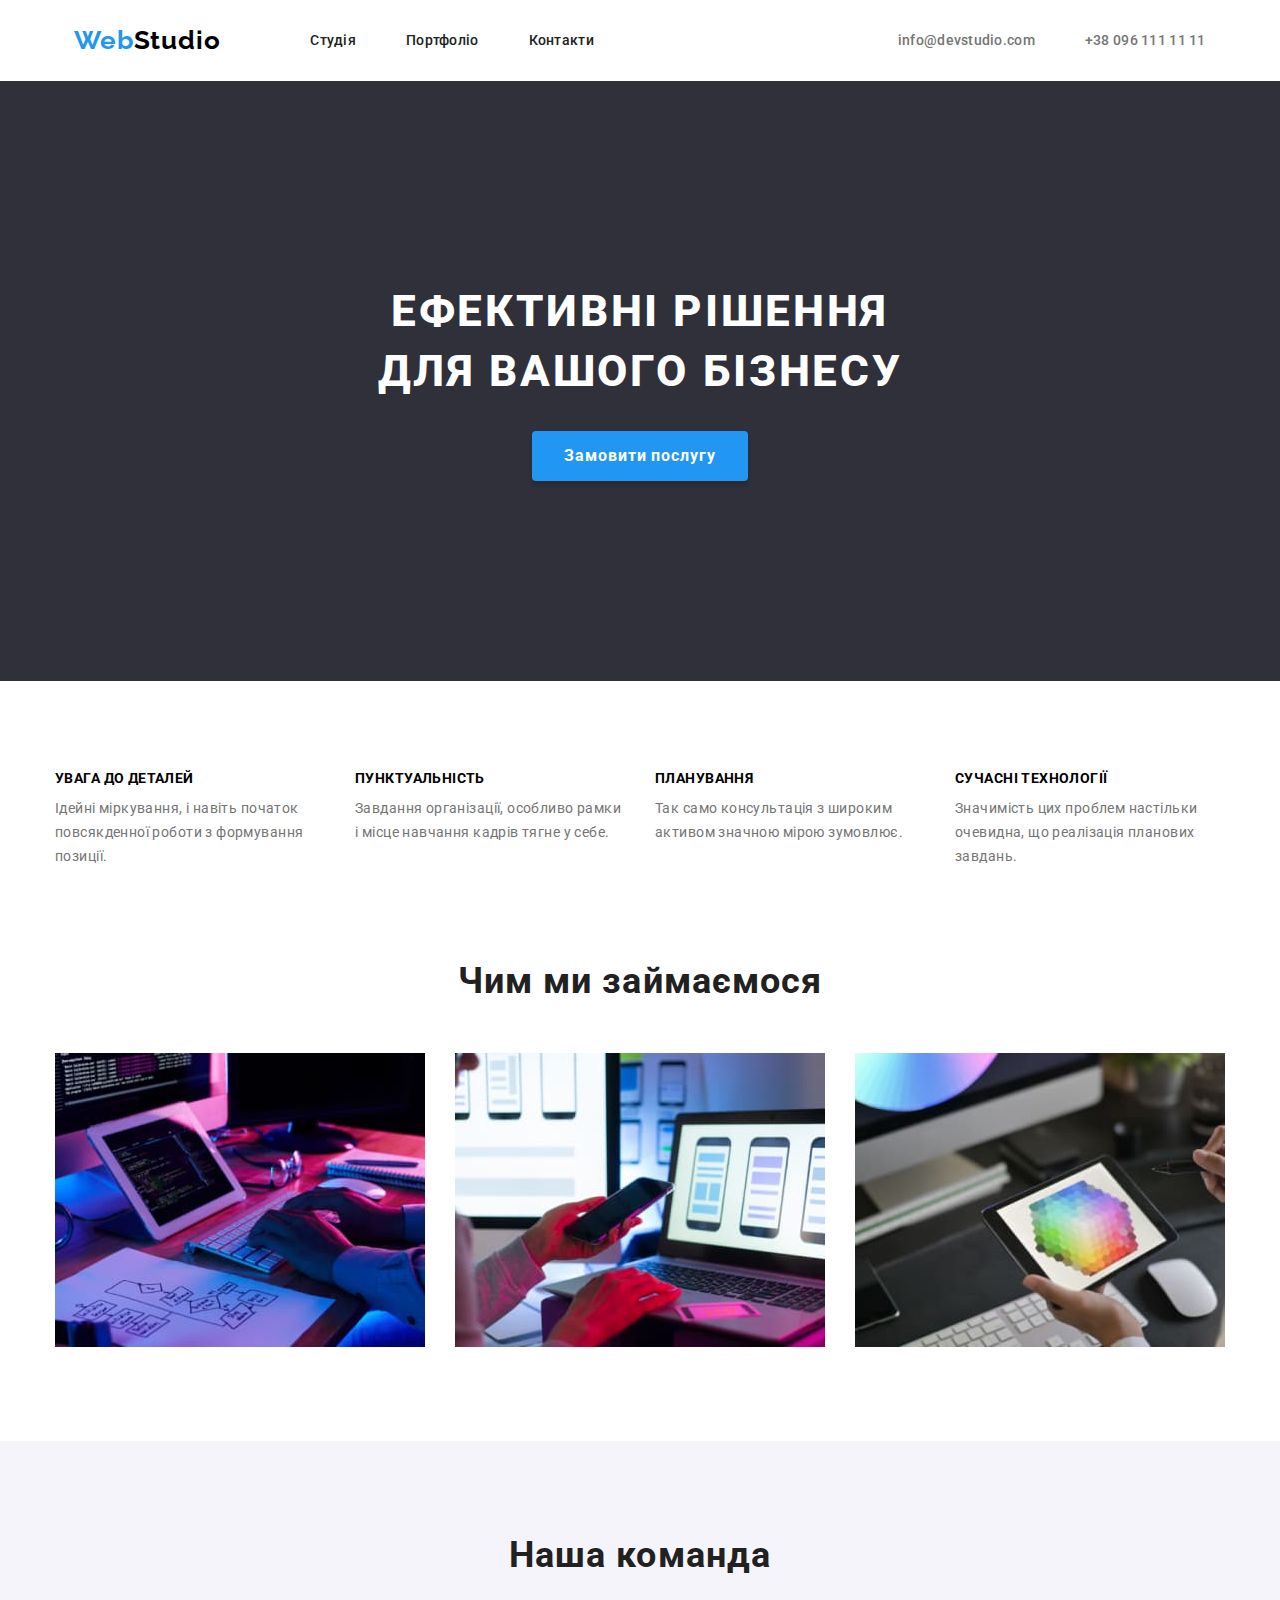
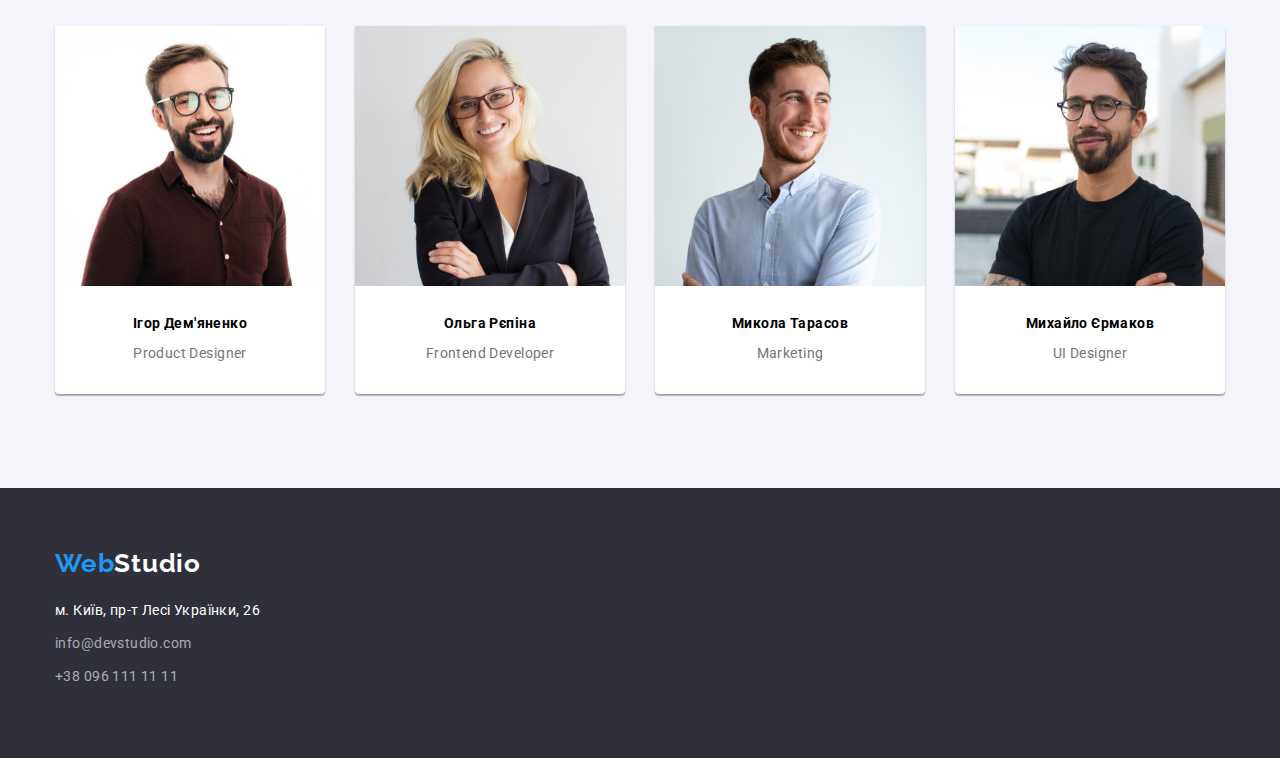
==== index.html @ 8b3acb54 "updated" ====
<!DOCTYPE html>
<html lang="uk">
  <head>
    <meta charset="UTF-8" />
    <meta http-equiv="X-UA-Compatible" content="IE=edge" />
    <meta name="viewport" content="width=device-width, initial-scale=1.0" />
    <title>WebStudio</title>
    <link rel="stylesheet" href="./css/modern-normalize.css" />
    <link rel="stylesheet" href="./css/styles.css" />
    <link rel="preconnect" href="https://fonts.googleapis.com" />
    <link rel="preconnect" href="https://fonts.gstatic.com" crossorigin />
    <link
      href="https://fonts.googleapis.com/css2?family=Raleway:wght@700&family=Roboto:wght@400;500;700;900&display=swap"
      rel="stylesheet"
    />
  </head>
  <body>
    <header class="page-header">
      <div class="container-header">
        <a class="header-logo" href="./index.html"
          ><span style="color: #2196f3">Web</span>Studio</a
        >
        <nav>
          <ul class="header-nav">
            <li class="header-li list">
              <a class="header-link" href="./index.html">Студія</a>
            </li>
            <li class="header-li list">
              <a class="header-link" href="./portfolio.html">Портфоліо</a>
            </li>
            <li class="header-li list">
              <a class="header-link" href="#contacts">Контакти</a>
            </li>
          </ul>
          <ul class="header-contacts">
            <li class="header-contacts-li list">
              <a class="header-contacts-link" href="mailto:info@devstudio.com"
                >info@devstudio.com</a
              >
            </li>
            <li class="header-contacts-li list">
              <a class="header-contacts-link" href="tel:+380961111111"
                >+38 096 111 11 11</a
              >
            </li>
          </ul>
        </nav>
      </div>
    </header>
    <main>
      <div class="container-main">
        <section class="main-section">
          <h1>
            Ефективні рішення<br />
            для вашого бізнесу
          </h1>
          <button class="main-button" type="button">Замовити послугу</button>
        </section>
      </div>
      <section class="features-section">
        <div class="container-features">
          <h2 class="visually-hidden">Наші особливості</h2>
          <ul class="features-section-ul">
            <li class="features-section-li list">
              <h3>Увага до деталей</h3>
              <p>
                Ідейні міркування, і навіть початок повсякденної роботи з
                формування позиції.
              </p>
            </li>
            <li class="features-section-li list">
              <h3>Пунктуальність</h3>
              <p>
                Завдання організації, особливо рамки і місце навчання кадрів
                тягне у себе.
              </p>
            </li>
            <li class="features-section-li list">
              <h3>Планування</h3>
              <p>
                Так само консультація з широким активом значною мірою зумовлює.
              </p>
            </li>
            <li class="features-section-li list">
              <h3>Сучасні технології</h3>
              <p>
                Значимість цих проблем настільки очевидна, що реалізація
                планових завдань.
              </p>
            </li>
          </ul>
        </div>
      </section>
      <section class="img-items">
        <h2>Чим ми займаємося</h2>
        <div class="img-container">
          <ul class="img-ul list">
            <li>
              <img
                src="./images/img1.jpg"
                alt="Зображення компьютеру планшету та клавіатури"
                width="370"
              />
            </li>
            <li>
              <img
                src="./images/img2.jpg"
                alt="Зображення телефону та екрану компьютера"
                width="370"
              />
            </li>
            <li>
              <img
                src="./images/img3.jpg"
                alt="Зображення планшету"
                width="370"
              />
            </li>
          </ul>
        </div>
      </section>
      <section class="team-section">
        <h2>Наша команда</h2>
        <div class="team-container">
          <ul class="team-section-ul">
            <li class="team-section-li list">
              <img
                src="./images/img4.jpg"
                alt="Фото Ігорф Дем'яненко"
                width="270"
              />
              <div class="team-member-div">
                <h3>Ігор Дем'яненко</h3>
                <p>Product Designer</p>
              </div>
            </li>
            <li class="team-section-li list">
              <img
                src="./images/img5.jpg"
                alt="Фото Ольги Рєпіної"
                width="270"
              />
              <div class="team-member-div">
                <h3>Ольга Рєпіна</h3>
                <p>Frontend Developer</p>
              </div>
            </li>
            <li class="team-section-li list">
              <img
                src="./images/img6.jpg"
                alt="Фото Миколи Тарасова"
                width="270"
              />
              <div class="team-member-div">
                <h3>Микола Тарасов</h3>
                <p>Marketing</p>
              </div>
            </li>
            <li class="team-section-li list">
              <img
                src="./images/img7.jpg"
                alt="Фото Михайла Єрмакова"
                width="270"
              />
              <div class="team-member-div">
                <h3>Михайло Єрмаков</h3>
                <p>UI Designer</p>
              </div>
            </li>
          </ul>
        </div>
      </section>
    </main>
    <footer>
      <div class="container-footer">
        <a class="logo-footer" href="./index.html"
          ><span style="color: #2196f3">Web</span>Studio</a
        >
        <address>
          <ul class="footer-ul" id="contacts">
            <li class="footer-li list">
              <a
                class="footer-address"
                href="https://goo.gl/maps/fCmVy85zuMWWHmQd8"
                target="_blank"
                rel="noopener noreferrer nofollow"
                >м. Київ, пр-т Лесі Українки, 26</a
              >
            </li>
            <li class="footer-li list">
              <a class="footer-link" href="mailto:info@devstudio.com"
                >info@devstudio.com</a
              >
            </li>
            <li class="footer-li list">
              <a class="footer-link" href="tel:+380961111111"
                >+38 096 111 11 11</a
              >
            </li>
          </ul>
        </address>
      </div>
    </footer>
  </body>
</html>
---- css/styles.css ----
body {
  font-family: "Roboto", sans-serif;
  height: 100%;
  background-color: white;
}
p,
h1,
h2,
h3,
h4,
h5,
h6 {
  margin: 0;
}
ul,
ol {
  margin: 0;
  padding-left: 0;
}
button {
  cursor: pointer;
}
address {
  font-style: normal;
}
img {
  display: block;
  max-width: 100%;
  height: auto;
}

.page-header {
  padding-top: 25px;
  padding-bottom: 25px;
}

.container-header {
  width: 1200px;
  padding-left: 15px;
  padding-right: 15px;
  margin: 0 auto;
  display: flex;
  justify-content: center;
  align-items: center;
  box-sizing: border-box;
}

.list {
  list-style: none;
}

.header-logo {
  text-decoration: none;
  font-family: "Raleway";
  font-weight: 700;
  font-size: 26px;
  line-height: 1.19;
  letter-spacing: 0.03em;
  color: #000;
}

.header-link {
  font-weight: 500;
  font-size: 14px;
  line-height: 1.14;
  letter-spacing: 0.02em;
  color: #212121;
  text-decoration: none;
}
.header-link:hover,
.header-link:focus {
  color: #2196f3;
}

.header-nav {
  box-sizing: border-box;
  margin-left: 90px;
  display: inline-flex;
  gap: 50px;
}

.header-li {
  display: inline; /* Отображать как строчный элемент */
}
.header-contacts {
  box-sizing: border-box;
  margin-left: 300px;
  display: inline-flex;
  gap: 50px;
}
.header-contacts-li {
  display: inline; /* Отображать как строчный элемент */
}
.header-contacts-link {
  font-weight: 500;
  font-size: 14px;
  line-height: 1.14;
  letter-spacing: 0.02em;
  color: #757575;
  text-decoration: none;
}
.header-contacts-link:hover,
.header-contacts-link:focus {
  color: #2196f3;
}
.line-header {
  border-bottom: 1px solid #ececec;
}
.nav-header {
  display: flex;
  justify-content: space-between;
}
.main-section {
  display: block;
  align-items: center;
  background-color: #2f303a;
  width: 100%;
  height: 600px;
  padding-top: 200px;
  padding-bottom: 200px;
}
.main-section > h1 {
  font-style: normal;
  font-weight: 800;
  font-size: 44px;
  line-height: calc(60 / 44);
  letter-spacing: 0.06em;
  color: white;
  text-transform: uppercase;
  text-align: center;
  margin-bottom: 30px;
}
.main-button {
  font-weight: 700;
  font-size: 16px;
  line-height: 1.87;
  /* identical to box height, or 188% */
  text-align: center;
  letter-spacing: 0.06em;
  color: white;
  margin: 0 auto;
  display: block;
  min-width: 216px;
  height: 50px;
  background: #2196f3;
  box-shadow: 0px 4px 4px rgba(0, 0, 0, 0.15);
  border-radius: 4px;
  border: none;
}

h2 {
  font-weight: 700;
  font-size: 36px;
  line-height: 1.16;
  text-align: center;
  letter-spacing: 0.03em;
  color: #212121;
}
h3 {
  font-style: normal;
  font-weight: 700;
  font-size: 14px;
  line-height: 1.14;
  letter-spacing: 0.03em;
  text-transform: uppercase;
}

.team-section-li > h3 {
  font-style: normal;
  font-weight: 500;
  font-size: 16px;
  line-height: calc(19 / 16);
  /* identical to box height */

  text-align: center;
  letter-spacing: 0.03em;

  color: #212121;
  text-transform: capitalize;
}

p {
  font-style: normal;
  font-weight: 400;
  font-size: 14px;
  line-height: 1.71;
  letter-spacing: 0.03em;
  color: #757575;
}

.team-section-li > p {
  font-weight: 400;
  font-size: 16px;
  line-height: calc(19 / 16);
  text-align: center;
  letter-spacing: 0.03em;

  color: #757575;
}
.container-features {
  width: 1200px;
  margin: 0 auto;
  display: flex;
  justify-content: center;
  align-items: center;
  box-sizing: border-box;
  padding-left: 15px;
  padding-right: 15px;
}

.features-section {
  padding-top: 90px;
  padding-bottom: 90px;
}

.features-section-ul {
  display: flex;
  flex-direction: row;
  justify-content: center;
  align-items: flex-start;
  height: 100px;
}
.features-section-li {
  width: 270px;
  margin-left: 30px;
}

.features-section-li:first-child {
  margin-left: 0;
}

.features-section-li > h3 {
  margin-bottom: 10px;
}

.img-container {
  width: 1200px;
  margin: 0 auto;
  display: flex;
  justify-content: center;
  align-items: center;
  box-sizing: border-box;
  padding-left: 15px;
  padding-right: 15px;
}

.a-img-portfolio > h3 {
  font-weight: 700;
  font-size: 18px;
  line-height: calc(36 / 18);
  /* identical to box height, or 200% */
  letter-spacing: 0.06em;
  color: #212121;
}
.a-img-portfolio > p {
  font-weight: 400;
  font-size: 16px;
  line-height: calc(30 / 16);
  letter-spacing: 0.03em;
  color: #757575;
}
.img-items {
  padding-bottom: 94px;
}
.img-items > h2 {
  margin-bottom: 50px;
}
.img-ul {
  display: flex;
  flex-direction: row;
  justify-content: center;
  gap: 30px;
}

.team-section {
  padding-top: 94px;
  padding-bottom: 94px;
  width: 100%;
  background: #f5f4fa;
}
.team-container {
  width: 1200px;
  margin: 0 auto;
  display: flex;
  justify-content: center;
  align-items: center;
  box-sizing: border-box;
  padding-left: 15px;
  padding-right: 15px;
}
.team-section-ul {
  margin-top: 50px;
  display: flex;
  flex-direction: row;
  justify-content: center;
  gap: 30px;
}

.team-section-li {
  width: 270px;
  height: 368px;
  background: #ffffff;
  box-shadow: 0px 1px 3px rgba(0, 0, 0, 0.12), 0px 1px 1px rgba(0, 0, 0, 0.14),
    0px 2px 1px rgba(0, 0, 0, 0.2);
  border-radius: 0px 0px 4px 4px;
  display: inline-block;
}
.team-section-li > .team-member-div > h3 {
  text-transform: capitalize;
  text-align: center;
}
.team-section-li > .team-member-div > p {
  padding-top: 10px;
  text-align: center;
}
.team-member-div {
  padding-top: 30px;
  padding-bottom: 30px;
  text-align: center;
}
footer {
  width: 100%;
  background: #2f303a;
  padding-top: 60px;
  padding-bottom: 60px;
}
.container-footer {
  width: 1200px;
  padding-left: 15px;
  padding-right: 15px;
  margin: 0 auto;
  display: flex;
  flex-direction: column;
  justify-content: flex-start;
  box-sizing: border-box;
}

.logo-footer {
  text-decoration: none;
  font-family: "Raleway";
  font-weight: 700;
  font-size: 26px;
  line-height: 1.19;
  /* identical to box height */
  letter-spacing: 0.03em;
  color: #fff;
  margin-bottom: 20px;
}

.footer-address {
  font-style: normal;
  text-decoration: none;
  font-weight: 400;
  font-size: 14px;
  line-height: 1.7;
  /* or 171% */
  letter-spacing: 0.03em;
  color: #ffffff;
}
.footer-link {
  text-decoration: none;
  font-style: normal;
  font-weight: 400;
  font-size: 14px;
  line-height: 1.7;
  /* or 171% */
  letter-spacing: 0.03em;
  color: rgba(255, 255, 255, 0.6);
}

.footer-li {
  margin-bottom: 9px;
}

.portfolio-section {
  padding-top: 100px;
  padding-bottom: 94px;
}
.buttons-main-section {
  display: flex;
  flex-direction: row;
  justify-content: center;
  gap: 10px;
  padding-bottom: 56px;
}
.container-portfolio {
  width: 1200px;
  padding-left: 15px;
  padding-right: 15px;
  margin: 0 auto;
  display: flex;
  justify-content: center;
  align-items: center;
  box-sizing: border-box;
}

.button-main-section {
  font-family: "Roboto";
  font-style: normal;
  background: #f5f4fa;
  font-weight: 500;
  font-size: 16px;
  line-height: calc(26 / 16);
  padding: 10px 30px;
  text-align: center;
  letter-spacing: 0.03em;
  color: #212121;
  border-radius: 4px;
  border: none;
}

.button-main-section:hover,
.button-main-section:focus {
  background: #2196f3;
  color: white;
  box-shadow: 0px 3px 1px rgba(0, 0, 0, 0.1), 0px 1px 2px rgba(0, 0, 0, 0.08),
    0px 2px 2px rgba(0, 0, 0, 0.12);
}

.img-section {
  display: flex;
  flex-direction: row;
  justify-content: center;
  flex-wrap: wrap;
  gap: 30px;
}
.img-portfolio {
  width: 370px;
  border: 1px solid #eeeeee;
}
.img-portfolio:hover,
.img-portfolio:focus {
  box-shadow: 0px 1px 1px rgba(0, 0, 0, 0.12), 0px 4px 4px rgba(0, 0, 0, 0.06),
    1px 4px 6px rgba(0, 0, 0, 0.16);
}
.img-portfolio > a {
  text-decoration: none;
  font-style: normal;
}
.img-portfolio > a > .img-div > h3 {
  font-family: "Roboto";
  text-decoration: none;
  font-style: normal;
  font-weight: 700;
  font-size: 18px;
  line-height: 2;
  text-transform: none;
  letter-spacing: 0.06em;
  color: #212121;
}
.img-portfolio > a > .img-div > p {
  font-family: "Roboto";
  text-decoration: none;
  font-style: normal;
  font-weight: 400;
  font-size: 16px;
  line-height: 1.87;
  letter-spacing: 0.03em;
  color: #757575;
}
.img-div {
  padding: 24px 20px;
}
/* прячу заголовок */
h2.visually-hidden {
  position: absolute;
  width: 1px;
  height: 1px;
  margin: -1px;
  border: 0;
  padding: 0;

  white-space: nowrap;
  clip-path: inset(100%);
  clip: rect(0 0 0 0);
  overflow: hidden;
}
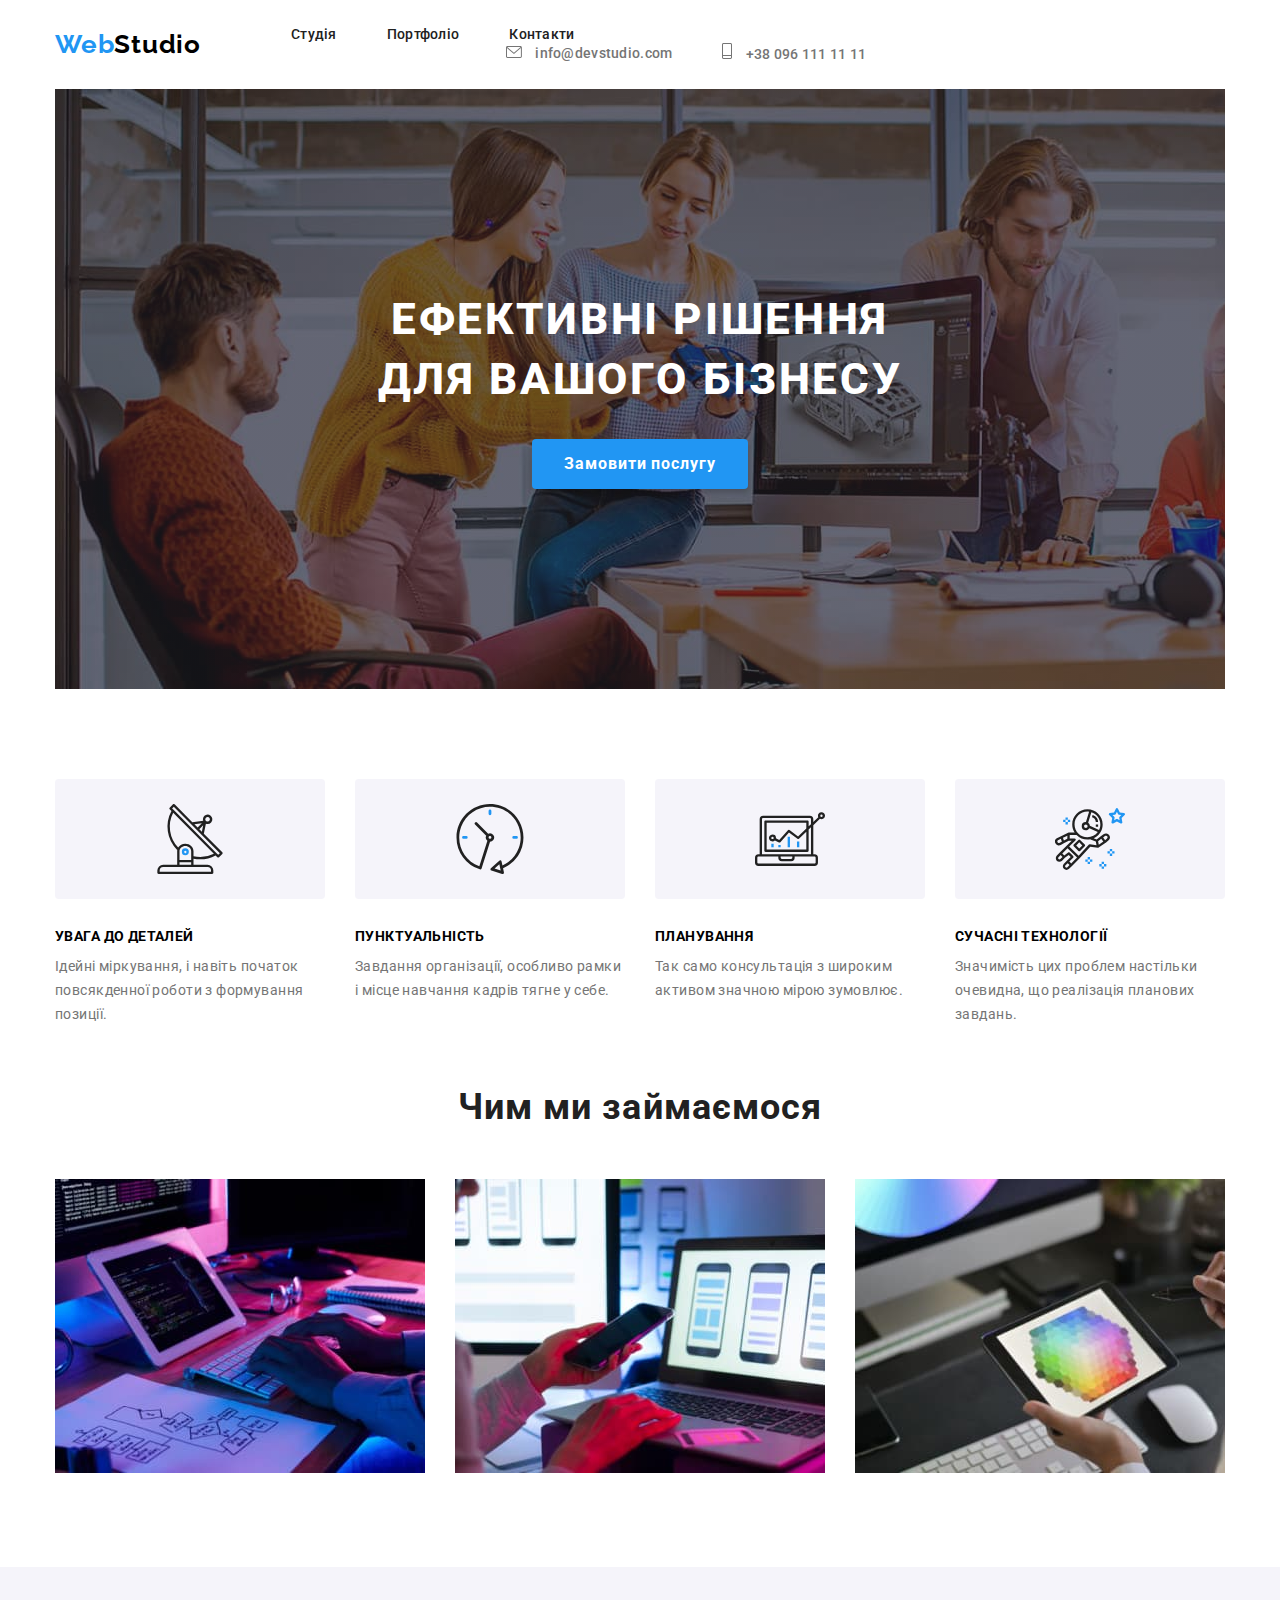
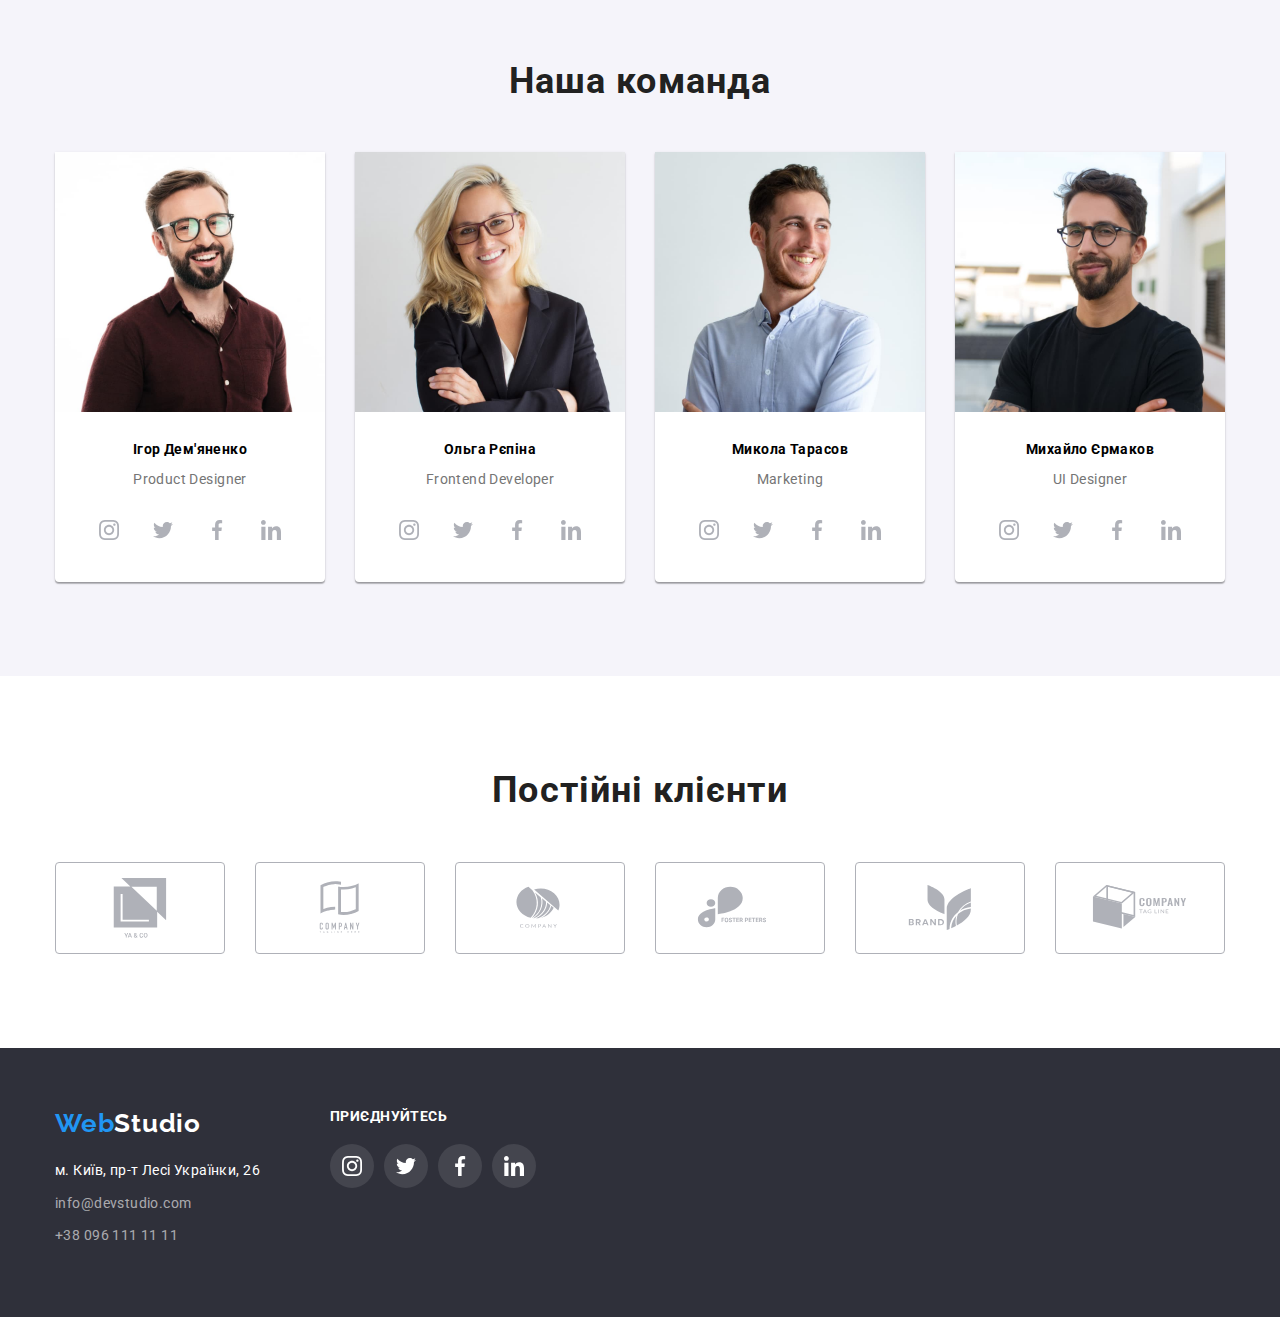
==== commit 26992db2: "updated" ====
--- a/index.html
+++ b/index.html
@@ -16,7 +16,7 @@
   </head>
   <body>
     <header class="page-header">
-      <div class="container-header">
+      <div class="container">
         <a class="header-logo" href="./index.html"
           ><span style="color: #2196f3">Web</span>Studio</a
         >
@@ -35,12 +35,18 @@
           <ul class="header-contacts">
             <li class="header-contacts-li list">
               <a class="header-contacts-link" href="mailto:info@devstudio.com"
-                >info@devstudio.com</a
+                ><svg class="icon-mail">
+                  <use href="./images/symbol-defs.svg#icon-envelope"></use>
+                </svg>
+                info@devstudio.com</a
               >
             </li>
             <li class="header-contacts-li list">
-              <a class="header-contacts-link" href="tel:+380961111111"
-                >+38 096 111 11 11</a
+              <a class="header-contacts-link" href="tel:+380961111111">
+                <svg class="icon-tel">
+                  <use href="./images/symbol-defs.svg#icon-vector"></use>
+                </svg>
+                +38 096 111 11 11</a
               >
             </li>
           </ul>
@@ -48,7 +54,7 @@
       </div>
     </header>
     <main>
-      <div class="container-main">
+      <div class="container">
         <section class="main-section">
           <h1>
             Ефективні рішення<br />
@@ -58,7 +64,7 @@
         </section>
       </div>
       <section class="features-section">
-        <div class="container-features">
+        <div class="container">
           <h2 class="visually-hidden">Наші особливості</h2>
           <ul class="features-section-ul">
             <li class="features-section-li list">
@@ -93,7 +99,7 @@
       </section>
       <section class="img-items">
         <h2>Чим ми займаємося</h2>
-        <div class="img-container">
+        <div class="container">
           <ul class="img-ul list">
             <li>
               <img
@@ -121,17 +127,73 @@
       </section>
       <section class="team-section">
         <h2>Наша команда</h2>
-        <div class="team-container">
+        <div class="container">
           <ul class="team-section-ul">
             <li class="team-section-li list">
               <img
                 src="./images/img4.jpg"
-                alt="Фото Ігорф Дем'яненко"
+                alt="Фото Ігор Дем'яненко"
                 width="270"
               />
               <div class="team-member-div">
                 <h3>Ігор Дем'яненко</h3>
                 <p>Product Designer</p>
+                <ul class="soc-list list">
+                  <li class="soc-item">
+                    <a
+                      href="#"
+                      class="social-link link"
+                      target="_blank"
+                      rel="noopener noreferrer nofollow"
+                    >
+                      <svg class="icon-soc" width="20px" height="20px">
+                        <use
+                          href="./images/symbol-defs.svg#icon-instagram"
+                        ></use>
+                      </svg>
+                    </a>
+                  </li>
+                  <li class="soc-item">
+                    <a
+                      href="#"
+                      class="social-link link"
+                      target="_blank"
+                      rel="noopener noreferrer nofollow"
+                    >
+                      <svg class="icon-soc" width="20px" height="20px">
+                        <use href="./images/symbol-defs.svg#icon-twitter"></use>
+                      </svg>
+                    </a>
+                  </li>
+                  <li class="soc-item">
+                    <a
+                      href="#"
+                      class="social-link link"
+                      target="_blank"
+                      rel="noopener noreferrer nofollow"
+                    >
+                      <svg class="icon-soc" width="20px" height="20px">
+                        <use
+                          href="./images/symbol-defs.svg#icon-facebook"
+                        ></use>
+                      </svg>
+                    </a>
+                  </li>
+                  <li class="soc-item">
+                    <a
+                      href="#"
+                      class="social-link link"
+                      target="_blank"
+                      rel="noopener noreferrer nofollow"
+                    >
+                      <svg class="icon-soc" width="20px" height="20px">
+                        <use
+                          href="./images/symbol-defs.svg#icon-linkedin"
+                        ></use>
+                      </svg>
+                    </a>
+                  </li>
+                </ul>
               </div>
             </li>
             <li class="team-section-li list">
@@ -143,6 +205,62 @@
               <div class="team-member-div">
                 <h3>Ольга Рєпіна</h3>
                 <p>Frontend Developer</p>
+                <ul class="soc-list list">
+                  <li class="soc-item">
+                    <a
+                      href="#"
+                      class="social-link link"
+                      target="_blank"
+                      rel="noopener noreferrer nofollow"
+                    >
+                      <svg class="icon-soc" width="20px" height="20px">
+                        <use
+                          href="./images/symbol-defs.svg#icon-instagram"
+                        ></use>
+                      </svg>
+                    </a>
+                  </li>
+                  <li class="soc-item">
+                    <a
+                      href="#"
+                      class="social-link link"
+                      target="_blank"
+                      rel="noopener noreferrer nofollow"
+                    >
+                      <svg class="icon-soc" width="20px" height="20px">
+                        <use href="./images/symbol-defs.svg#icon-twitter"></use>
+                      </svg>
+                    </a>
+                  </li>
+                  <li class="soc-item">
+                    <a
+                      href="#"
+                      class="social-link link"
+                      target="_blank"
+                      rel="noopener noreferrer nofollow"
+                    >
+                      <svg class="icon-soc" width="20px" height="20px">
+                        <use
+                          href="./images/symbol-defs.svg#icon-facebook"
+                        ></use>
+                      </svg>
+                    </a>
+                  </li>
+                  <li class="soc-item">
+                    <a
+                      href="#"
+                      class="social-link link"
+                      target="_blank"
+                      rel="noopener noreferrer nofollow"
+                    >
+                      <svg class="icon-soc" width="20px" height="20px">
+                        <use
+                          href="./images/symbol-defs.svg#icon-linkedin"
+                        ></use>
+                      </svg>
+                    </a>
+                  </li>
+                </ul>
               </div>
             </li>
             <li class="team-section-li list">
@@ -154,6 +272,62 @@
               <div class="team-member-div">
                 <h3>Микола Тарасов</h3>
                 <p>Marketing</p>
+                <ul class="soc-list list">
+                  <li class="soc-item">
+                    <a
+                      href="#"
+                      class="social-link link"
+                      target="_blank"
+                      rel="noopener noreferrer nofollow"
+                    >
+                      <svg class="icon-soc" width="20px" height="20px">
+                        <use
+                          href="./images/symbol-defs.svg#icon-instagram"
+                        ></use>
+                      </svg>
+                    </a>
+                  </li>
+                  <li class="soc-item">
+                    <a
+                      href="#"
+                      class="social-link link"
+                      target="_blank"
+                      rel="noopener noreferrer nofollow"
+                    >
+                      <svg class="icon-soc" width="20px" height="20px">
+                        <use href="./images/symbol-defs.svg#icon-twitter"></use>
+                      </svg>
+                    </a>
+                  </li>
+                  <li class="soc-item">
+                    <a
+                      href="#"
+                      class="social-link link"
+                      target="_blank"
+                      rel="noopener noreferrer nofollow"
+                    >
+                      <svg class="icon-soc" width="20px" height="20px">
+                        <use
+                          href="./images/symbol-defs.svg#icon-facebook"
+                        ></use>
+                      </svg>
+                    </a>
+                  </li>
+                  <li class="soc-item">
+                    <a
+                      href="#"
+                      class="social-link link"
+                      target="_blank"
+                      rel="noopener noreferrer nofollow"
+                    >
+                      <svg class="icon-soc" width="20px" height="20px">
+                        <use
+                          href="./images/symbol-defs.svg#icon-linkedin"
+                        ></use>
+                      </svg>
+                    </a>
+                  </li>
+                </ul>
               </div>
             </li>
             <li class="team-section-li list">
@@ -165,40 +339,228 @@
               <div class="team-member-div">
                 <h3>Михайло Єрмаков</h3>
                 <p>UI Designer</p>
+                <ul class="soc-list list">
+                  <li class="soc-item">
+                    <a
+                      href="#"
+                      class="social-link link"
+                      target="_blank"
+                      rel="noopener noreferrer nofollow"
+                    >
+                      <svg class="icon-soc" width="20px" height="20px">
+                        <use
+                          href="./images/symbol-defs.svg#icon-instagram"
+                        ></use>
+                      </svg>
+                    </a>
+                  </li>
+                  <li class="soc-item">
+                    <a
+                      href="#"
+                      class="social-link link"
+                      target="_blank"
+                      rel="noopener noreferrer nofollow"
+                    >
+                      <svg class="icon-soc" width="20px" height="20px">
+                        <use href="./images/symbol-defs.svg#icon-twitter"></use>
+                      </svg>
+                    </a>
+                  </li>
+                  <li class="soc-item">
+                    <a
+                      href="#"
+                      class="social-link link"
+                      target="_blank"
+                      rel="noopener noreferrer nofollow"
+                    >
+                      <svg class="icon-soc" width="20px" height="20px">
+                        <use
+                          href="./images/symbol-defs.svg#icon-facebook"
+                        ></use>
+                      </svg>
+                    </a>
+                  </li>
+                  <li class="soc-item">
+                    <a
+                      href="#"
+                      class="social-link link"
+                      target="_blank"
+                      rel="noopener noreferrer nofollow"
+                    >
+                      <svg class="icon-soc" width="20px" height="20px">
+                        <use
+                          href="./images/symbol-defs.svg#icon-linkedin"
+                        ></use>
+                      </svg>
+                    </a>
+                  </li>
+                </ul>
               </div>
             </li>
           </ul>
         </div>
+      </section>
+      <section class="clients">
+        <h2>Постійні клієнти</h2>
+        <ul class="clients-ul">
+          <li class="clients-li list">
+            <a
+              href="#"
+              class="client-link link"
+              target="_blank"
+              rel="noopener noreferrer nofollow"
+            >
+              <svg class="icon-logo" width="106px" height="60px">
+                <use href="./images/symbol-defs.svg#icon-Logo1"></use>
+              </svg>
+            </a>
+          </li>
+          <li class="clients-li list">
+            <a
+              href="#"
+              class="client-link link"
+              target="_blank"
+              rel="noopener noreferrer nofollow"
+            >
+              <svg class="icon-logo" width="106px" height="60px">
+                <use href="./images/symbol-defs.svg#icon-Logo2"></use>
+              </svg>
+            </a>
+          </li>
+          <li class="clients-li list">
+            <a
+              href="#"
+              class="client-link link"
+              target="_blank"
+              rel="noopener noreferrer nofollow"
+            >
+              <svg class="icon-logo" width="106px" height="60px">
+                <use href="./images/symbol-defs.svg#icon-Logo3"></use>
+              </svg>
+            </a>
+          </li>
+          <li class="clients-li list">
+            <a
+              href="#"
+              class="client-link link"
+              target="_blank"
+              rel="noopener noreferrer nofollow"
+            >
+              <svg class="icon-logo" width="106px" height="60px">
+                <use href="./images/symbol-defs.svg#icon-Logo4"></use>
+              </svg>
+            </a>
+          </li>
+          <li class="clients-li list">
+            <a
+              href="#"
+              class="client-link link"
+              target="_blank"
+              rel="noopener noreferrer nofollow"
+            >
+              <svg class="icon-logo" width="106px" height="60px">
+                <use href="./images/symbol-defs.svg#icon-Logo5"></use>
+              </svg>
+            </a>
+          </li>
+          <li class="clients-li list">
+            <a
+              href="#"
+              class="client-link link"
+              target="_blank"
+              rel="noopener noreferrer nofollow"
+            >
+              <svg class="icon-logo" width="106px" height="60px">
+                <use href="./images/symbol-defs.svg#icon-Logo6"></use>
+              </svg>
+            </a>
+          </li>
+        </ul>
       </section>
     </main>
     <footer>
       <div class="container-footer">
-        <a class="logo-footer" href="./index.html"
-          ><span style="color: #2196f3">Web</span>Studio</a
-        >
-        <address>
-          <ul class="footer-ul" id="contacts">
-            <li class="footer-li list">
+        <div>
+          <a class="logo-footer" href="./index.html"
+            ><span style="color: #2196f3">Web</span>Studio</a
+          >
+          <address>
+            <ul class="footer-ul" id="contacts">
+              <li class="footer-li list">
+                <a
+                  class="footer-address"
+                  href="https://goo.gl/maps/fCmVy85zuMWWHmQd8"
+                  target="_blank"
+                  rel="noopener noreferrer nofollow"
+                  >м. Київ, пр-т Лесі Українки, 26</a
+                >
+              </li>
+              <li class="footer-li list">
+                <a class="footer-link" href="mailto:info@devstudio.com"
+                  >info@devstudio.com</a
+                >
+              </li>
+              <li class="footer-li list">
+                <a class="footer-link" href="tel:+380961111111"
+                  >+38 096 111 11 11</a
+                >
+              </li>
+            </ul>
+          </address>
+        </div>
+        <div class="social-links-footer">
+          <h2>Приєднуйтесь</h2>
+          <ul class="social-footer-ul list">
+            <li class="social-footer-li">
               <a
-                class="footer-address"
-                href="https://goo.gl/maps/fCmVy85zuMWWHmQd8"
+                href="#"
+                class="social-link link"
                 target="_blank"
                 rel="noopener noreferrer nofollow"
-                >м. Київ, пр-т Лесі Українки, 26</a
               >
-            </li>
-            <li class="footer-li list">
-              <a class="footer-link" href="mailto:info@devstudio.com"
-                >info@devstudio.com</a
+                <svg class="icon-footer" width="20px" height="20px">
+                  <use href="./images/symbol-defs.svg#icon-instagram"></use>
+                </svg>
+              </a>
+            </li>
+            <li class="social-footer-li">
+              <a
+                href="#"
+                class="social-link link"
+                target="_blank"
+                rel="noopener noreferrer nofollow"
               >
-            </li>
-            <li class="footer-li list">
-              <a class="footer-link" href="tel:+380961111111"
-                >+38 096 111 11 11</a
+                <svg class="icon-footer" width="20px" height="20px">
+                  <use href="./images/symbol-defs.svg#icon-twitter"></use>
+                </svg>
+              </a>
+            </li>
+            <li class="social-footer-li">
+              <a
+                href="#"
+                class="social-link link"
+                target="_blank"
+                rel="noopener noreferrer nofollow"
               >
+                <svg class="icon-footer" width="20px" height="20px">
+                  <use href="./images/symbol-defs.svg#icon-facebook"></use>
+                </svg>
+              </a>
+            </li>
+            <li class="social-footer-li">
+              <a
+                href="#"
+                class="social-link link"
+                target="_blank"
+                rel="noopener noreferrer nofollow"
+              >
+                <svg class="icon-footer" width="20px" height="20px">
+                  <use href="./images/symbol-defs.svg#icon-linkedin"></use>
+                </svg>
+              </a>
             </li>
           </ul>
-        </address>
+        </div>
       </div>
     </footer>
   </body>
--- a/css/styles.css
+++ b/css/styles.css
@@ -3,6 +3,7 @@
   height: 100%;
   background-color: white;
 }
+
 p,
 h1,
 h2,
@@ -12,17 +13,21 @@
 h6 {
   margin: 0;
 }
+
 ul,
 ol {
   margin: 0;
   padding-left: 0;
 }
+
 button {
   cursor: pointer;
 }
+
 address {
   font-style: normal;
 }
+
 img {
   display: block;
   max-width: 100%;
@@ -34,15 +39,14 @@
   padding-bottom: 25px;
 }
 
-.container-header {
+.container {
   width: 1200px;
   padding-left: 15px;
   padding-right: 15px;
   margin: 0 auto;
   display: flex;
-  justify-content: center;
-  align-items: center;
   box-sizing: border-box;
+  align-items: center;
 }
 
 .list {
@@ -67,30 +71,30 @@
   color: #212121;
   text-decoration: none;
 }
+
 .header-link:hover,
 .header-link:focus {
   color: #2196f3;
 }
 
 .header-nav {
-  box-sizing: border-box;
+  justify-content: center;
+  align-items: center;
   margin-left: 90px;
   display: inline-flex;
   gap: 50px;
 }
 
-.header-li {
-  display: inline; /* Отображать как строчный элемент */
-}
 .header-contacts {
+  align-items: center;
+  display: inline-flex;
   box-sizing: border-box;
-  margin-left: 300px;
-  display: inline-flex;
+  justify-content: flex-end;
+  margin-left: 305px;
   gap: 50px;
 }
-.header-contacts-li {
-  display: inline; /* Отображать как строчный элемент */
-}
+
+
 .header-contacts-link {
   font-weight: 500;
   font-size: 14px;
@@ -99,27 +103,140 @@
   color: #757575;
   text-decoration: none;
 }
+
+
+.line-header {
+  border-bottom: 1px solid #ececec;
+}
+
+.nav-header {
+  display: flex;
+  justify-content: space-between;
+}
+
+.header-contacts-li {
+  align-self: center;
+
+}
+
+.icon-mail {
+  margin-right: 10px;
+  height: 12px;
+  width: 16px;
+  fill: currentColor;
+}
+
+.icon-tel {
+  margin-right: 10px;
+  height: 16px;
+  width: 10px;
+  fill: currentColor;
+}
+
+.header-contacts-link:hover,
+.header-contacts-link:focus {
+  fill: #2196f3;
+}
+
 .header-contacts-link:hover,
 .header-contacts-link:focus {
   color: #2196f3;
 }
-.line-header {
-  border-bottom: 1px solid #ececec;
-}
-.nav-header {
-  display: flex;
-  justify-content: space-between;
-}
+
+/* .header-contacts-li:nth-child(1)::before {
+  content: "";
+  display: inline-flex;
+  height: 12px;
+  width: 16px;
+  margin-right: 10px;
+  background-image: url(../images/envelope.svg);
+  background-size: contain;
+}
+
+.header-contacts-li:nth-child(2)::before {
+  content: "";
+  display: inline-flex;
+  height: 16px;
+  width: 10px;
+  margin-right: 10px;
+  background-image: url(../images/vector.svg);
+  background-size: contain;
+} */
+
+.features-section-li:nth-child(1)::before {
+  content: "";
+  display: block;
+  width: 270px;
+  height: 120px;
+  background: #F5F4FA;
+  border-radius: 4px;
+  margin-bottom: 30px;
+  background-image: url(../images/antenna.svg);
+  background-position: center;
+  background-repeat: no-repeat;
+
+}
+
+.features-section-li:nth-child(2)::before {
+  content: "";
+  display: block;
+  width: 270px;
+  height: 120px;
+  background: #F5F4FA;
+  border-radius: 4px;
+  margin-bottom: 30px;
+  background-image: url(../images/clock.svg);
+  background-position: center;
+  background-repeat: no-repeat;
+
+}
+
+.features-section-li:nth-child(3)::before {
+  content: "";
+  display: block;
+  width: 270px;
+  height: 120px;
+  background: #F5F4FA;
+  border-radius: 4px;
+  margin-bottom: 30px;
+  background-image: url(../images/diagram.svg);
+  background-position: center;
+  background-repeat: no-repeat;
+
+}
+
+.features-section-li:nth-child(4)::before {
+  content: "";
+  display: block;
+  width: 270px;
+  height: 120px;
+  background: #F5F4FA;
+  border-radius: 4px;
+  margin-bottom: 30px;
+  background-image: url(../images/astronaut.svg);
+  background-position: center;
+  background-repeat: no-repeat;
+
+}
+
 .main-section {
-  display: block;
-  align-items: center;
+  /* display: block; */
+  align-items: center;
+  background-image: linear-gradient(to right,
+      rgba(47, 48, 58, 0.4),
+      rgba(47, 48, 58, 0.4)),
+    url(../images/img20.jpg);
   background-color: #2f303a;
-  width: 100%;
+  background-size: cover;
+  width: 1200px;
   height: 600px;
+  margin-left: auto;
+  margin-right: auto;
   padding-top: 200px;
   padding-bottom: 200px;
 }
-.main-section > h1 {
+
+.main-section>h1 {
   font-style: normal;
   font-weight: 800;
   font-size: 44px;
@@ -130,6 +247,7 @@
   text-align: center;
   margin-bottom: 30px;
 }
+
 .main-button {
   font-weight: 700;
   font-size: 16px;
@@ -156,6 +274,7 @@
   letter-spacing: 0.03em;
   color: #212121;
 }
+
 h3 {
   font-style: normal;
   font-weight: 700;
@@ -165,7 +284,7 @@
   text-transform: uppercase;
 }
 
-.team-section-li > h3 {
+.team-section-li>h3 {
   font-style: normal;
   font-weight: 500;
   font-size: 16px;
@@ -188,7 +307,7 @@
   color: #757575;
 }
 
-.team-section-li > p {
+.team-section-li>p {
   font-weight: 400;
   font-size: 16px;
   line-height: calc(19 / 16);
@@ -197,15 +316,10 @@
 
   color: #757575;
 }
-.container-features {
-  width: 1200px;
-  margin: 0 auto;
-  display: flex;
-  justify-content: center;
-  align-items: center;
-  box-sizing: border-box;
-  padding-left: 15px;
-  padding-right: 15px;
+
+.features-section-ul {
+  justify-content: center;
+  align-items: center;
 }
 
 .features-section {
@@ -220,6 +334,7 @@
   align-items: flex-start;
   height: 100px;
 }
+
 .features-section-li {
   width: 270px;
   margin-left: 30px;
@@ -229,22 +344,11 @@
   margin-left: 0;
 }
 
-.features-section-li > h3 {
+.features-section-li>h3 {
   margin-bottom: 10px;
 }
 
-.img-container {
-  width: 1200px;
-  margin: 0 auto;
-  display: flex;
-  justify-content: center;
-  align-items: center;
-  box-sizing: border-box;
-  padding-left: 15px;
-  padding-right: 15px;
-}
-
-.a-img-portfolio > h3 {
+.a-img-portfolio>h3 {
   font-weight: 700;
   font-size: 18px;
   line-height: calc(36 / 18);
@@ -252,23 +356,29 @@
   letter-spacing: 0.06em;
   color: #212121;
 }
-.a-img-portfolio > p {
+
+.a-img-portfolio>p {
   font-weight: 400;
   font-size: 16px;
   line-height: calc(30 / 16);
   letter-spacing: 0.03em;
   color: #757575;
 }
+
 .img-items {
-  padding-bottom: 94px;
-}
-.img-items > h2 {
-  margin-bottom: 50px;
-}
+  margin-top: 118px;
+  margin-bottom: 94px;
+}
+
+.img-items>h2 {
+  padding-bottom: 50px;
+}
+
 .img-ul {
+  justify-content: center;
+  align-items: center;
   display: flex;
   flex-direction: row;
-  justify-content: center;
   gap: 30px;
 }
 
@@ -278,17 +388,10 @@
   width: 100%;
   background: #f5f4fa;
 }
-.team-container {
-  width: 1200px;
-  margin: 0 auto;
-  display: flex;
-  justify-content: center;
-  align-items: center;
-  box-sizing: border-box;
-  padding-left: 15px;
-  padding-right: 15px;
-}
+
 .team-section-ul {
+  justify-content: center;
+  align-items: center;
   margin-top: 50px;
   display: flex;
   flex-direction: row;
@@ -298,41 +401,141 @@
 
 .team-section-li {
   width: 270px;
-  height: 368px;
   background: #ffffff;
   box-shadow: 0px 1px 3px rgba(0, 0, 0, 0.12), 0px 1px 1px rgba(0, 0, 0, 0.14),
     0px 2px 1px rgba(0, 0, 0, 0.2);
   border-radius: 0px 0px 4px 4px;
   display: inline-block;
 }
-.team-section-li > .team-member-div > h3 {
+
+.team-section-li>.team-member-div>h3 {
   text-transform: capitalize;
   text-align: center;
 }
-.team-section-li > .team-member-div > p {
+
+.team-section-li>.team-member-div>p {
   padding-top: 10px;
-  text-align: center;
-}
+  padding-bottom: 16px;
+  text-align: center;
+}
+
 .team-member-div {
   padding-top: 30px;
   padding-bottom: 30px;
   text-align: center;
 }
+
+.soc-list {
+  display: inline-flex;
+  align-items: center;
+  justify-content: center;
+  gap: 10px;
+}
+
+.soc-item {
+  width: 44px;
+  height: 44px;
+  display: flex;
+}
+
+
+.social-link {
+  width: 100%;
+  height: 100%;
+  border-radius: 50%;
+  display: flex;
+  align-items: center;
+  justify-content: center;
+}
+
+.icon-soc {
+  fill: #AFB1B8;
+}
+
+.social-link:hover,
+.social-link:focus {
+  background-color: #2196f3;
+}
+
+.social-link:hover .icon-soc,
+.social-link:focus .icon-soc {
+  fill: #fff;
+}
+
+.clients {
+  padding-top: 94px;
+  padding-bottom: 94px;
+}
+
+.clients h2 {
+  padding-bottom: 50px;
+}
+
+.clients-ul {
+  display: flex;
+  align-items: center;
+  justify-content: center;
+  gap: 30px;
+}
+
+.clients-li {
+  width: 170px;
+  height: 92px;
+}
+
+
+.client-link {
+  width: 100%;
+  height: 100%;
+  display: flex;
+  align-items: center;
+  justify-content: center;
+  border-radius: 4px;
+  border: 1px solid #AFB1B8;
+
+}
+
+.icon-logo {
+  display: flex;
+  align-items: center;
+  justify-content: center;
+  fill: #AFB1B8;
+}
+
+.client-link:hover,
+.client-link:focus {
+  width: 170px;
+  height: 92px;
+  display: flex;
+  align-items: center;
+  justify-content: center;
+  border-radius: 4px;
+  border: 1px solid #2196f3;
+}
+
+.client-link:hover .icon-logo,
+.client-link:focus .icon-logo {
+  fill: #2196f3;
+}
+
 footer {
   width: 100%;
   background: #2f303a;
   padding-top: 60px;
   padding-bottom: 60px;
 }
+
 .container-footer {
   width: 1200px;
   padding-left: 15px;
   padding-right: 15px;
   margin: 0 auto;
   display: flex;
-  flex-direction: column;
+  box-sizing: border-box;
+  flex-direction: row;
   justify-content: flex-start;
-  box-sizing: border-box;
+  align-items: flex-start;
+  gap: 70px;
 }
 
 .logo-footer {
@@ -344,7 +547,6 @@
   /* identical to box height */
   letter-spacing: 0.03em;
   color: #fff;
-  margin-bottom: 20px;
 }
 
 .footer-address {
@@ -357,6 +559,7 @@
   letter-spacing: 0.03em;
   color: #ffffff;
 }
+
 .footer-link {
   text-decoration: none;
   font-style: normal;
@@ -368,31 +571,80 @@
   color: rgba(255, 255, 255, 0.6);
 }
 
+.footer-ul {
+  margin-top: 20px;
+}
+
 .footer-li {
   margin-bottom: 9px;
+}
+
+.social-links-footer h2 {
+  font-style: normal;
+  font-weight: 700;
+  font-size: 14px;
+  line-height: 16px;
+  letter-spacing: 0.03em;
+  text-transform: uppercase;
+  color: #FFFFFF;
+  text-align: left;
+  margin-bottom: 20px;
+}
+
+.social-footer-ul {
+  display: inline-flex;
+  align-items: center;
+  justify-content: center;
+  gap: 10px;
+}
+
+.social-footer-li {
+  width: 44px;
+  height: 44px;
+  display: flex;
+  background: rgba(255, 255, 255, 0.1);
+  border-radius: 50%;
+}
+
+
+.social-link {
+  width: 100%;
+  height: 100%;
+  border-radius: 50%;
+  display: flex;
+  align-items: center;
+  justify-content: center;
+}
+
+.icon-footer {
+  fill: #fff;
+}
+
+.social-link:hover,
+.social-link:focus {
+  background-color: #2196f3;
+}
+
+.social-link:hover .icon-footer,
+.social-link:focus .icon-footer {
+  fill: #fff;
 }
 
 .portfolio-section {
   padding-top: 100px;
   padding-bottom: 94px;
 }
+
 .buttons-main-section {
+  margin: 0 auto;
   display: flex;
   flex-direction: row;
   justify-content: center;
+  align-items: center;
   gap: 10px;
   padding-bottom: 56px;
 }
-.container-portfolio {
-  width: 1200px;
-  padding-left: 15px;
-  padding-right: 15px;
-  margin: 0 auto;
-  display: flex;
-  justify-content: center;
-  align-items: center;
-  box-sizing: border-box;
-}
+
 
 .button-main-section {
   font-family: "Roboto";
@@ -418,26 +670,30 @@
 }
 
 .img-section {
+  align-items: center;
   display: flex;
   flex-direction: row;
   justify-content: center;
   flex-wrap: wrap;
   gap: 30px;
 }
+
 .img-portfolio {
   width: 370px;
-  border: 1px solid #eeeeee;
-}
+}
+
 .img-portfolio:hover,
 .img-portfolio:focus {
   box-shadow: 0px 1px 1px rgba(0, 0, 0, 0.12), 0px 4px 4px rgba(0, 0, 0, 0.06),
     1px 4px 6px rgba(0, 0, 0, 0.16);
 }
-.img-portfolio > a {
-  text-decoration: none;
-  font-style: normal;
-}
-.img-portfolio > a > .img-div > h3 {
+
+.img-portfolio>a {
+  text-decoration: none;
+  font-style: normal;
+}
+
+.img-portfolio>a>.img-div>h3 {
   font-family: "Roboto";
   text-decoration: none;
   font-style: normal;
@@ -448,7 +704,8 @@
   letter-spacing: 0.06em;
   color: #212121;
 }
-.img-portfolio > a > .img-div > p {
+
+.img-portfolio>a>.img-div>p {
   font-family: "Roboto";
   text-decoration: none;
   font-style: normal;
@@ -458,9 +715,12 @@
   letter-spacing: 0.03em;
   color: #757575;
 }
+
 .img-div {
+  border: 1px solid #eeeeee;
   padding: 24px 20px;
 }
+
 /* прячу заголовок */
 h2.visually-hidden {
   position: absolute;
@@ -474,4 +734,4 @@
   clip-path: inset(100%);
   clip: rect(0 0 0 0);
   overflow: hidden;
-}
+}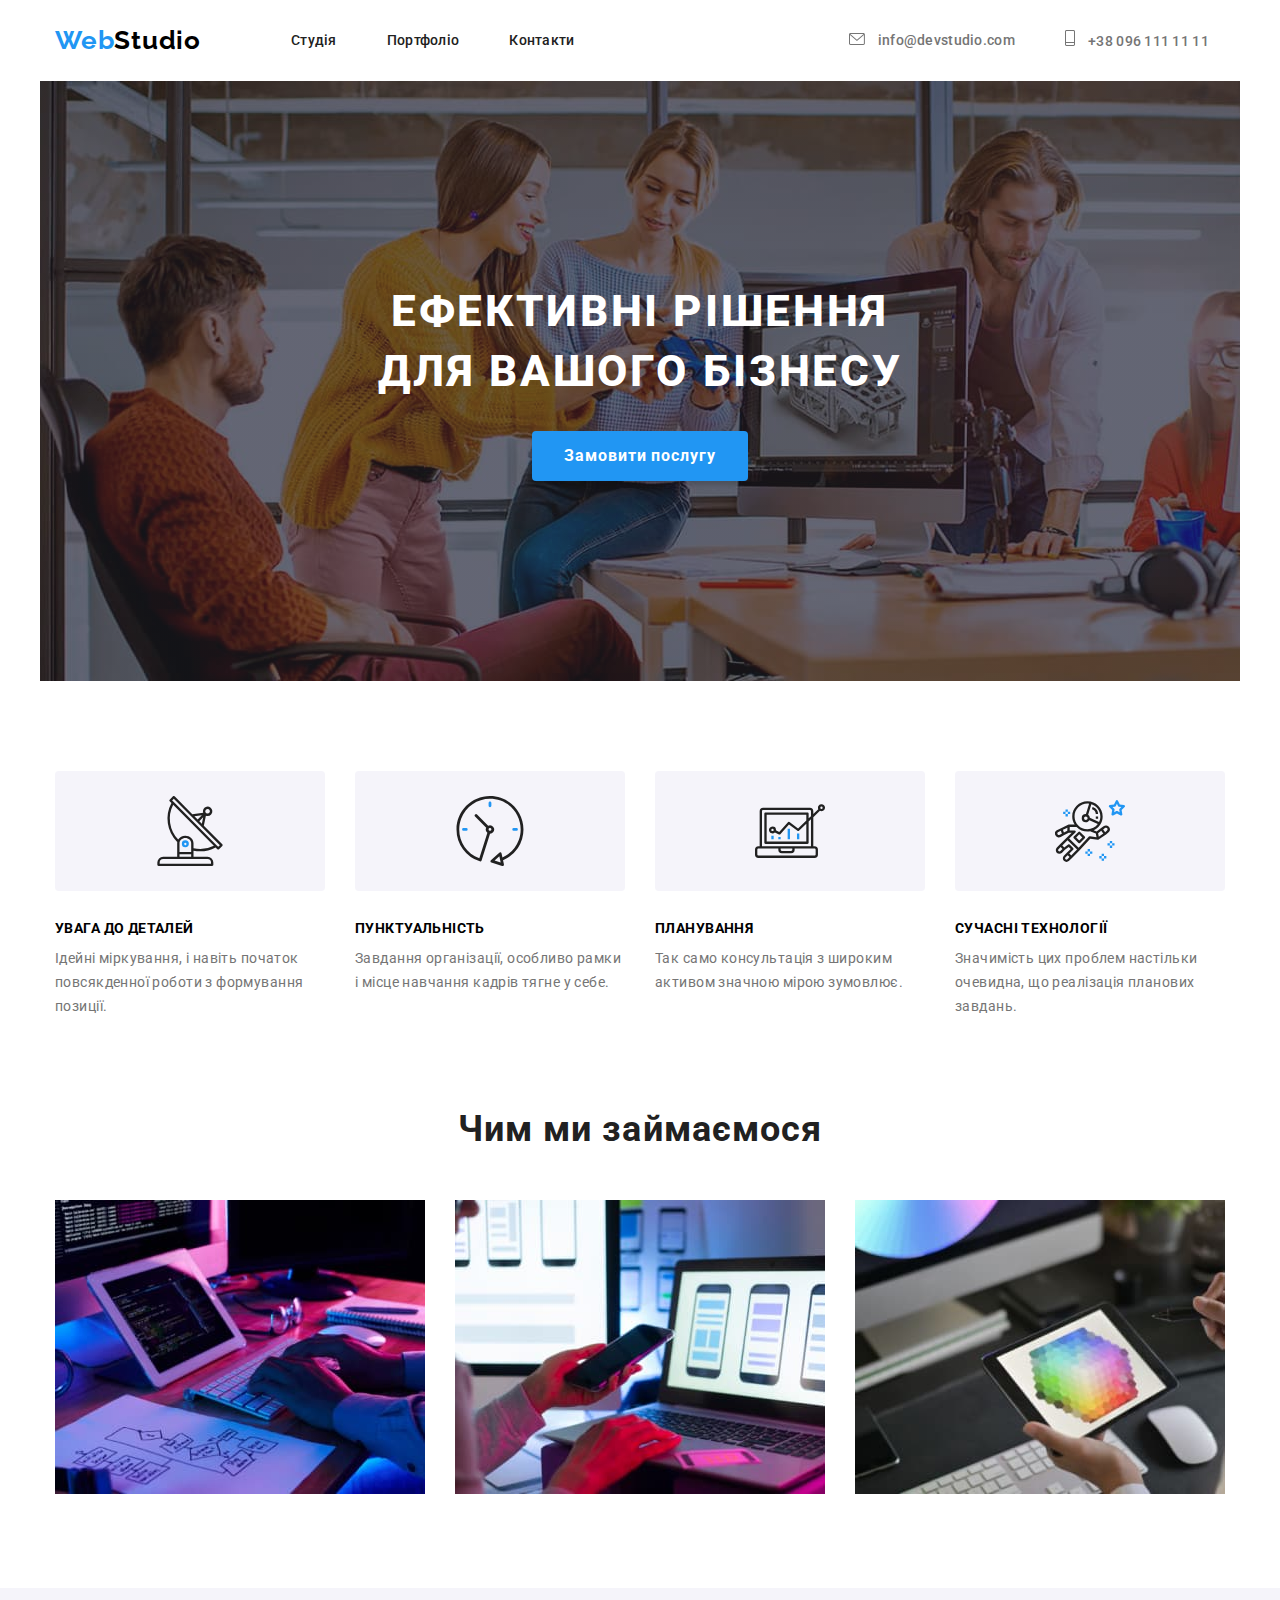
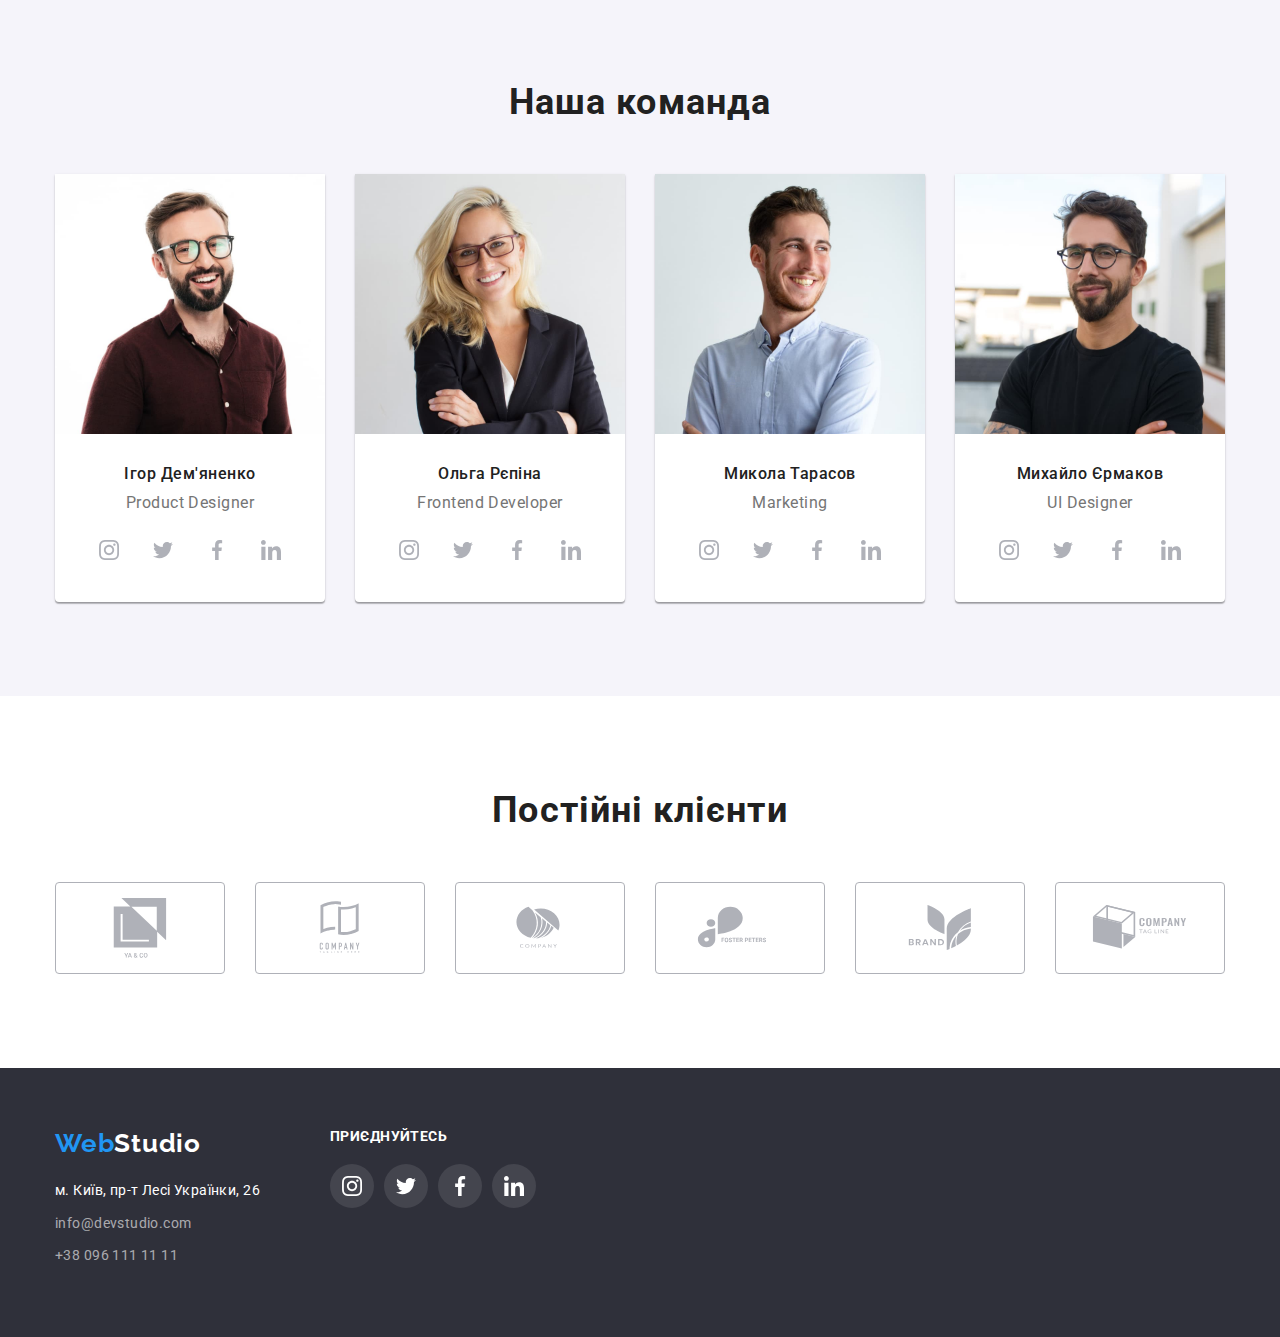
==== commit 3f64b75d: "Updated" ====
--- a/index.html
+++ b/index.html
@@ -54,15 +54,16 @@
       </div>
     </header>
     <main>
-      <div class="container">
-        <section class="main-section">
+      <section class="main-section">
+        <div class="container main-section-container">
           <h1>
             Ефективні рішення<br />
             для вашого бізнесу
           </h1>
           <button class="main-button" type="button">Замовити послугу</button>
-        </section>
-      </div>
+        </div>
+      </section>
+
       <section class="features-section">
         <div class="container">
           <h2 class="visually-hidden">Наші особливості</h2>
--- a/css/styles.css
+++ b/css/styles.css
@@ -49,6 +49,7 @@
   align-items: center;
 }
 
+
 .list {
   list-style: none;
 }
@@ -90,7 +91,7 @@
   display: inline-flex;
   box-sizing: border-box;
   justify-content: flex-end;
-  margin-left: 305px;
+  margin-left: 270px;
   gap: 50px;
 }
 
@@ -220,8 +221,7 @@
 }
 
 .main-section {
-  /* display: block; */
-  align-items: center;
+
   background-image: linear-gradient(to right,
       rgba(47, 48, 58, 0.4),
       rgba(47, 48, 58, 0.4)),
@@ -236,7 +236,14 @@
   padding-bottom: 200px;
 }
 
-.main-section>h1 {
+.main-section-container {
+  display: flex;
+  flex-direction: column;
+  align-items: center;
+}
+
+.main-section-container>h1 {
+  flex-direction: column;
   font-style: normal;
   font-weight: 800;
   font-size: 44px;
@@ -332,7 +339,7 @@
   flex-direction: row;
   justify-content: center;
   align-items: flex-start;
-  height: 100px;
+  /* height: 100px; */
 }
 
 .features-section-li {
@@ -365,10 +372,10 @@
   color: #757575;
 }
 
-.img-items {
+/* .img-items {
   margin-top: 118px;
   margin-bottom: 94px;
-}
+} */
 
 .img-items>h2 {
   padding-bottom: 50px;
@@ -380,6 +387,7 @@
   display: flex;
   flex-direction: row;
   gap: 30px;
+  padding-bottom: 94px;
 }
 
 .team-section {
@@ -425,6 +433,25 @@
   text-align: center;
 }
 
+.team-member-div h3 {
+
+  font-weight: 500;
+  font-size: 16px;
+  line-height: calc(19/16);
+  text-align: center;
+  letter-spacing: 0.03em;
+  color: #212121;
+}
+
+.team-member-div p {
+  font-weight: 400;
+  font-size: 16px;
+  line-height: calc(19/16);
+  text-align: center;
+  letter-spacing: 0.03em;
+  color: #757575;
+}
+
 .soc-list {
   display: inline-flex;
   align-items: center;
@@ -642,7 +669,7 @@
   justify-content: center;
   align-items: center;
   gap: 10px;
-  padding-bottom: 56px;
+  margin-bottom: 56px;
 }
 
 
@@ -659,6 +686,7 @@
   color: #212121;
   border-radius: 4px;
   border: none;
+  padding: 6px 22px;
 }
 
 .button-main-section:hover,
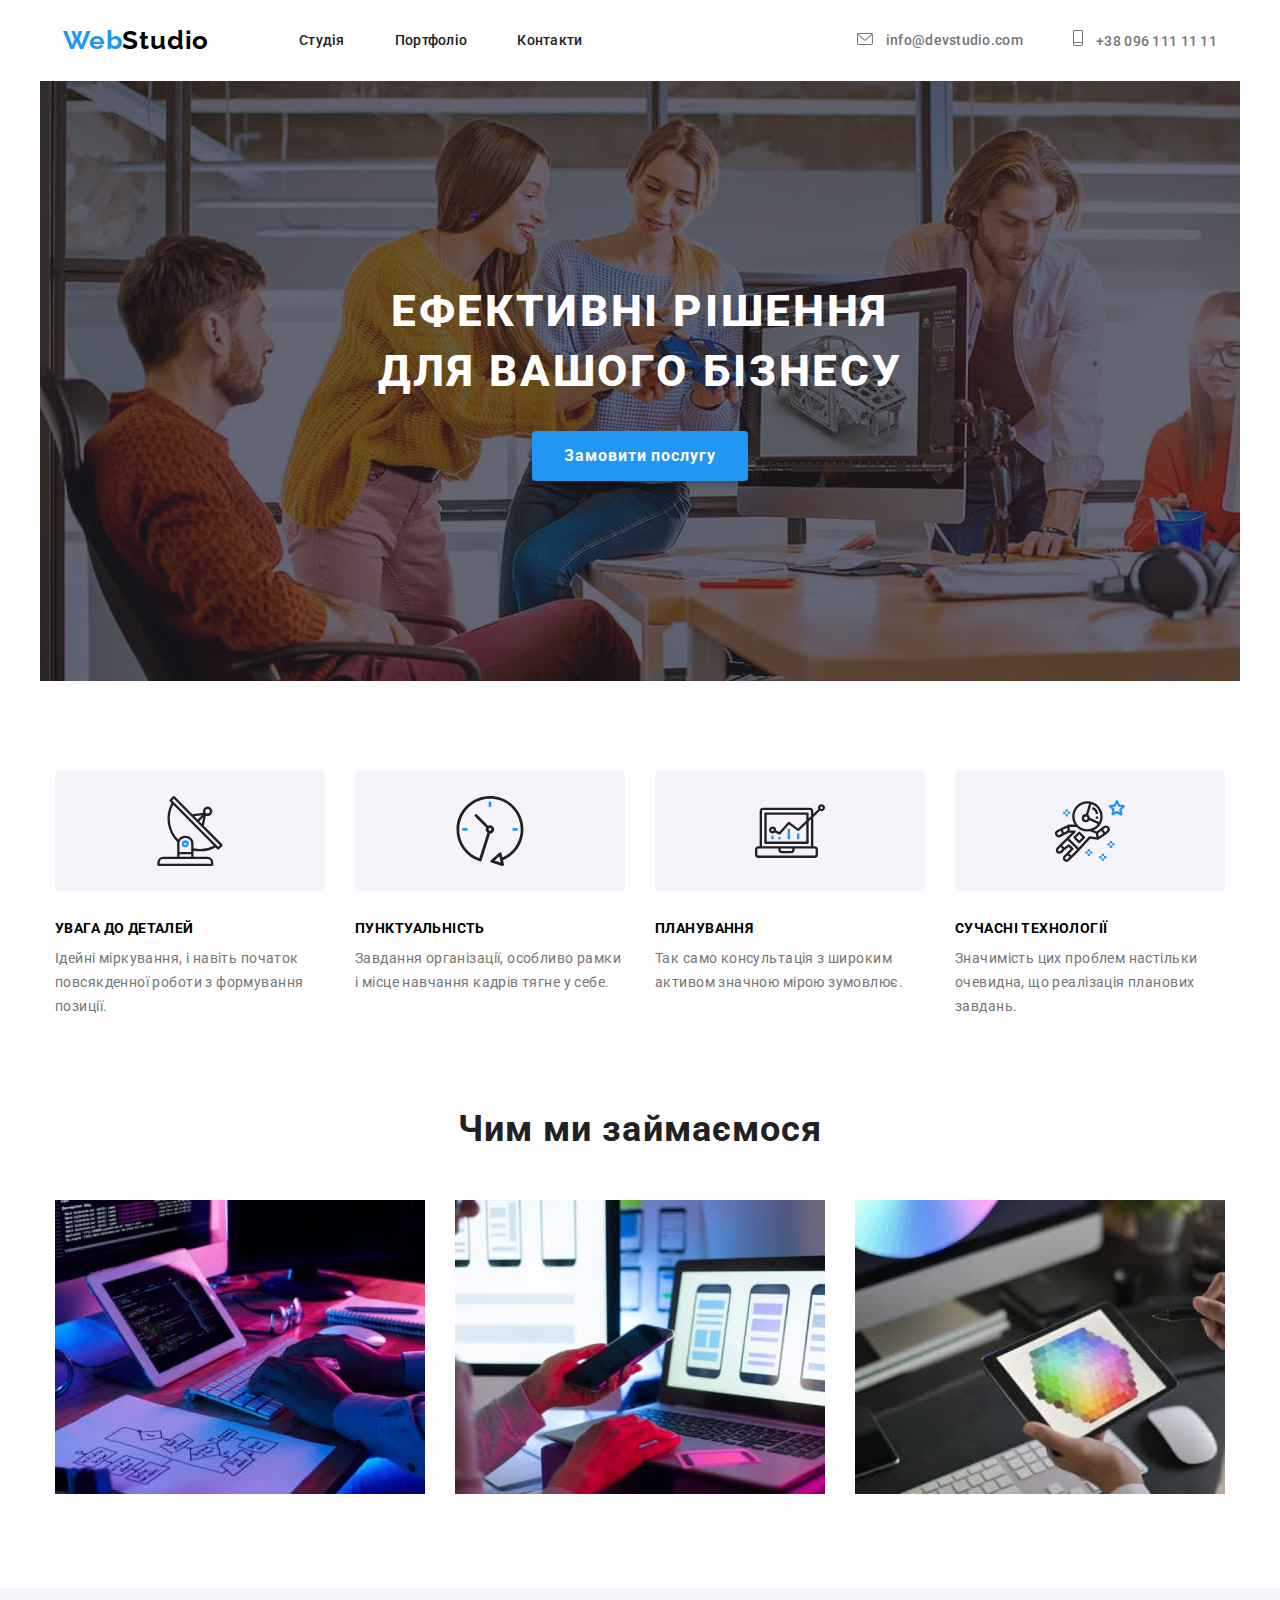
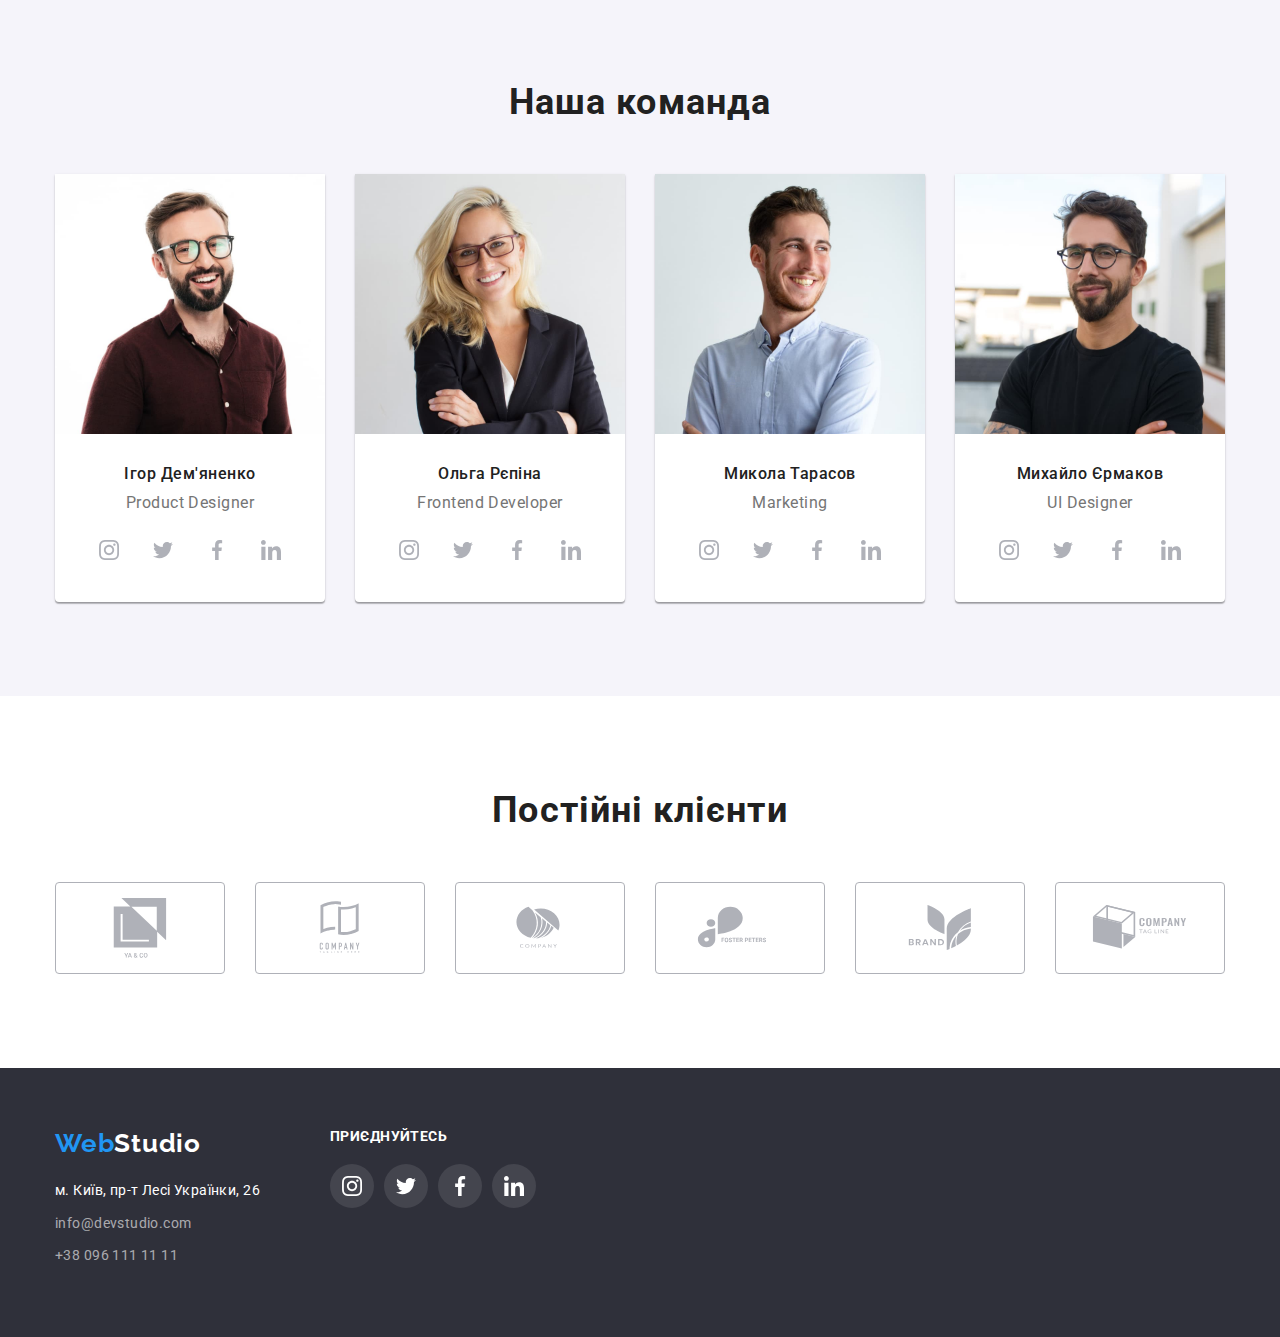
==== commit 4e59c434: "Updated" ====
--- a/index.html
+++ b/index.html
@@ -55,12 +55,14 @@
     </header>
     <main>
       <section class="main-section">
-        <div class="container main-section-container">
-          <h1>
-            Ефективні рішення<br />
-            для вашого бізнесу
-          </h1>
-          <button class="main-button" type="button">Замовити послугу</button>
+        <div class="container">
+          <div class="main-section-container">
+            <h1>
+              Ефективні рішення<br />
+              для вашого бізнесу
+            </h1>
+            <button class="main-button" type="button">Замовити послугу</button>
+          </div>
         </div>
       </section>
 
--- a/css/styles.css
+++ b/css/styles.css
@@ -47,6 +47,7 @@
   display: flex;
   box-sizing: border-box;
   align-items: center;
+  justify-content: center;
 }
 
 
@@ -221,7 +222,6 @@
 }
 
 .main-section {
-
   background-image: linear-gradient(to right,
       rgba(47, 48, 58, 0.4),
       rgba(47, 48, 58, 0.4)),
@@ -239,10 +239,10 @@
 .main-section-container {
   display: flex;
   flex-direction: column;
-  align-items: center;
-}
-
-.main-section-container>h1 {
+}
+
+.main-section-container h1 {
+
   flex-direction: column;
   font-style: normal;
   font-weight: 800;
@@ -256,6 +256,7 @@
 }
 
 .main-button {
+
   font-weight: 700;
   font-size: 16px;
   line-height: 1.87;
